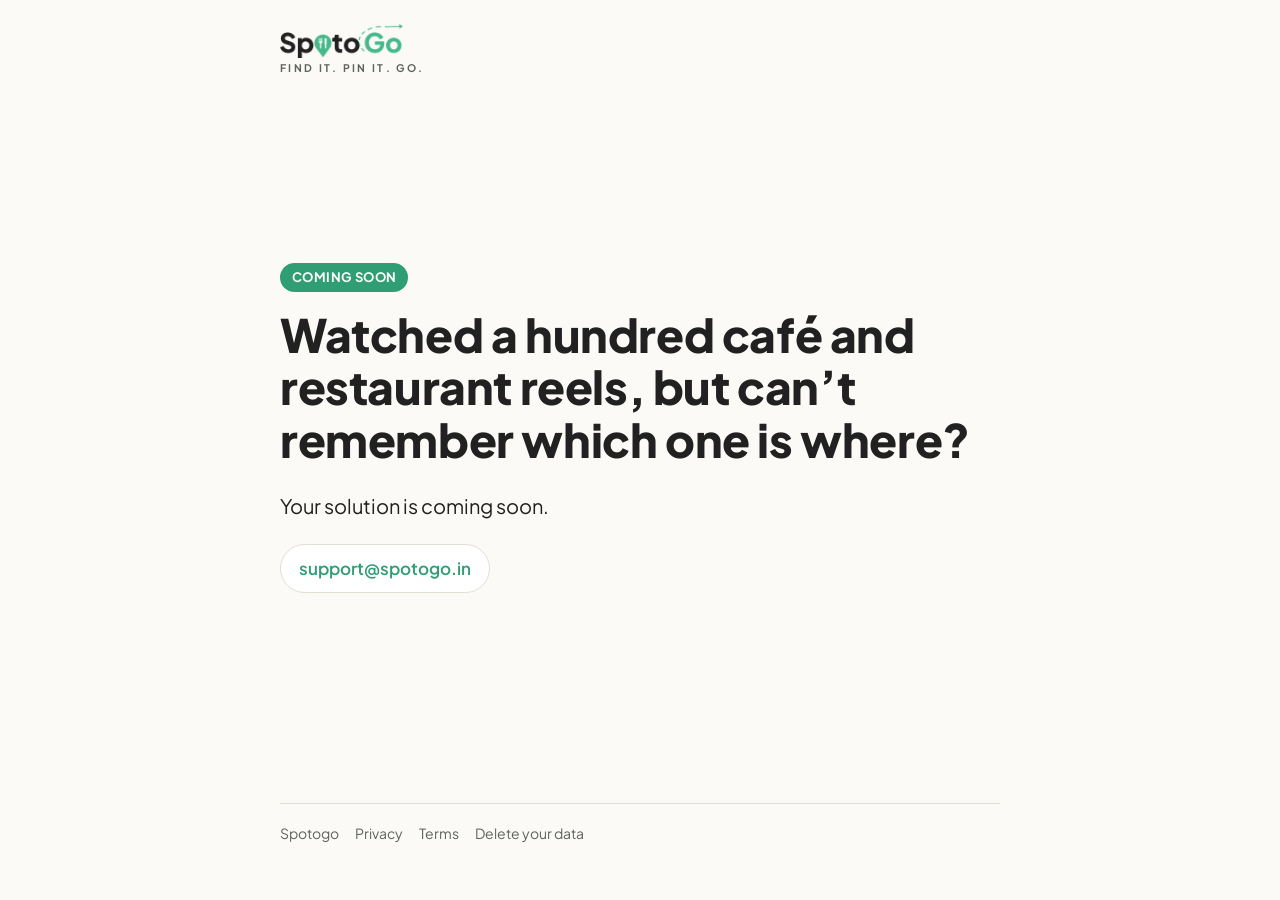
==== index.html @ ae4ee1b2 "Mint redesign: new SpotoGo logo, palette and fonts" ====
<!doctype html>
<html lang="en">
<head>
<meta charset="utf-8" />
<meta name="viewport" content="width=device-width, initial-scale=1, viewport-fit=cover" />
<title>Spotogo · Coming soon</title>
<meta name="description" content="Watched a hundred café and restaurant reels, but can’t remember which one is where? Your solution is coming soon." />
<meta name="theme-color" content="#FCFAF6" />
<meta name="robots" content="noindex" />
<link rel="icon" href="icon.png" />
<link rel="preconnect" href="https://fonts.googleapis.com" />
<link rel="preconnect" href="https://fonts.gstatic.com" crossorigin />
<link rel="stylesheet" href="https://fonts.googleapis.com/css2?family=Plus+Jakarta+Sans:wght@400;500;600;700;800&display=swap" />
<link rel="stylesheet" href="site.css?v=5" />
<script>
  // Shared-spot links used to live at the site root (#<payload>); send them to /s/.
  function toSpot() { if (location.hash.length > 20) location.replace('s/' + location.hash); }
  toSpot();
  addEventListener('hashchange', toSpot);
</script>
<style>
  /* The full home page is kept in site/launch/ until Spotogo is on Google Play. */
  main { min-height: calc(100vh - 80px); display: flex; flex-direction: column; }
  .soon { flex: 1; display: flex; flex-direction: column; justify-content: center; padding: 48px 0; }
  .soon h1 { font-size: clamp(30px, 6vw, 46px); max-width: 720px; }
  .soon .lead { font-size: 20px; color: var(--text); margin: 18px 0 22px; }
  .mail { align-self: flex-start; font-weight: 600; font-size: 17px; text-decoration: none;
    border: 1px solid var(--border); background: var(--card); padding: 10px 18px; border-radius: 999px; }
  .mail:hover { border-color: var(--accent); }
  .pill { display: inline-block; align-self: flex-start; background: var(--accent); color: #fff;
    font-weight: 700; font-size: 13px; letter-spacing: .4px; text-transform: uppercase; padding: 4px 12px;
    border-radius: 999px; margin-bottom: 16px; }
</style>
</head>
<body>
<main>
  <a class="brand" href="./"><span class="logo-text"><img class="logo" src="logo.png" alt="Spotogo" /><span class="tagline">Find it. Pin it. Go.</span></span></a>

  <section class="soon">
    <span class="pill">Coming soon</span>
    <h1>Watched a hundred café and restaurant reels, but can’t remember which one is where?</h1>
    <p class="lead">Your solution is coming soon.</p>
    <a class="mail" href="mailto:support@spotogo.in">support@spotogo.in</a>
  </section>

  <footer><a href="./">Spotogo</a><a href="privacy">Privacy</a><a href="terms">Terms</a><a href="delete-data">Delete your data</a></footer>
</main>
</body>
</html>
---- site.css ----
/* Shared styles for Spotogo's static pages (privacy, terms, delete-data). */
:root {
  /* Mint (same as the app's light theme, 2026-11-02): warm off-white, white cards, mint brand colour. Light only. */
  --bg: #FCFAF6; --card: #FFFFFF; --text: #202120; --muted: #5E6360; --faint: #8A908C;
  --border: #E3DED4; --accent: #2F9E74; --mint: #48B88C; --on-mint: #10291F; --accent-soft: #E4F4EC; --dark-green: #183C30;
  color-scheme: light;
}
* { box-sizing: border-box; }
html, body { margin: 0; background: var(--bg); color: var(--text); }
body {
  font-family: 'Plus Jakarta Sans', system-ui, sans-serif; line-height: 1.6;
  padding: max(24px, env(safe-area-inset-top)) 16px 56px; -webkit-font-smoothing: antialiased;
}
main { max-width: 720px; margin: 0 auto; }
a { color: var(--accent); }
.brand { display: flex; align-items: center; gap: 10px; text-decoration: none; color: var(--text); margin-bottom: 28px; }
.brand .logo { height: 34px; width: auto; display: block; }
/* The tagline sits under every Spotogo logo. */
.logo-text { display: flex; flex-direction: column; align-items: flex-start; line-height: 1.1; }
.tagline { font-size: 10.5px; font-weight: 700; letter-spacing: 0.22em; text-transform: uppercase; color: var(--muted); margin-top: 4px; }
h1 { font-weight: 800; font-size: 34px; line-height: 1.15; letter-spacing: -0.4px; margin: 0 0 6px; }
h2 { font-weight: 800; font-size: 22px; margin: 34px 0 8px; }
.updated { color: var(--faint); font-size: 14px; margin: 0 0 24px; }
p, li { color: var(--muted); font-size: 16px; }
strong { color: var(--text); }
ul { padding-left: 22px; }
.card { background: var(--card); border: 1px solid var(--border); border-radius: 18px; padding: 18px 20px; margin: 18px 0; }
.card p { margin: 6px 0; }
.code { font-family: ui-monospace, monospace; background: var(--card); border: 1px solid var(--accent); color: var(--accent); padding: 2px 8px; border-radius: 8px; }
footer { margin-top: 48px; padding-top: 18px; border-top: 1px solid var(--border); color: var(--faint); font-size: 14px; display: flex; flex-wrap: wrap; gap: 16px; }
footer a { color: var(--muted); text-decoration: none; }
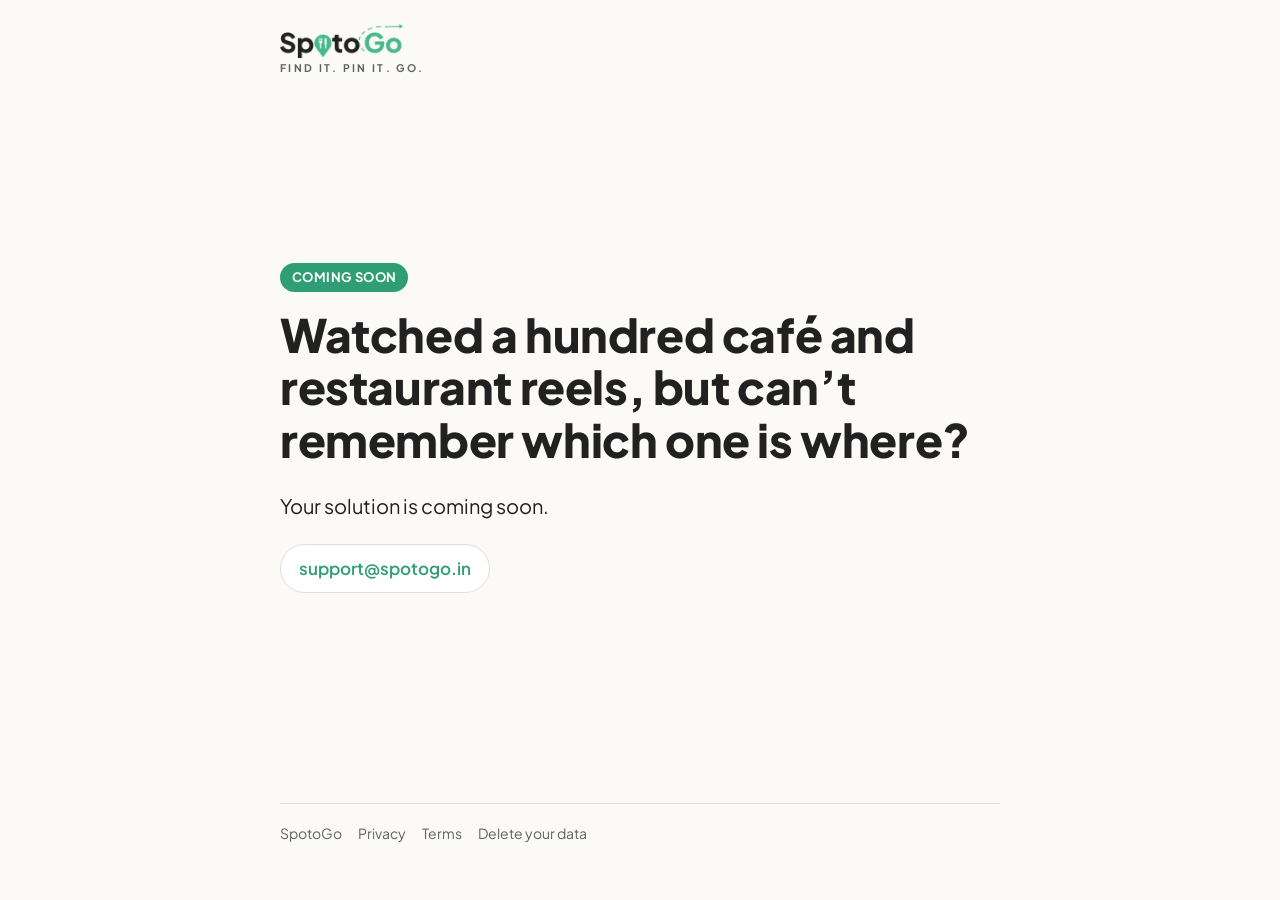
==== commit f4143d62: "SpotoGo spelling on the website" ====
--- a/index.html
+++ b/index.html
@@ -3,7 +3,7 @@
 <head>
 <meta charset="utf-8" />
 <meta name="viewport" content="width=device-width, initial-scale=1, viewport-fit=cover" />
-<title>Spotogo · Coming soon</title>
+<title>SpotoGo · Coming soon</title>
 <meta name="description" content="Watched a hundred café and restaurant reels, but can’t remember which one is where? Your solution is coming soon." />
 <meta name="theme-color" content="#FCFAF6" />
 <meta name="robots" content="noindex" />
@@ -19,7 +19,7 @@
   addEventListener('hashchange', toSpot);
 </script>
 <style>
-  /* The full home page is kept in site/launch/ until Spotogo is on Google Play. */
+  /* The full home page is kept in site/launch/ until SpotoGo is on Google Play. */
   main { min-height: calc(100vh - 80px); display: flex; flex-direction: column; }
   .soon { flex: 1; display: flex; flex-direction: column; justify-content: center; padding: 48px 0; }
   .soon h1 { font-size: clamp(30px, 6vw, 46px); max-width: 720px; }
@@ -34,7 +34,7 @@
 </head>
 <body>
 <main>
-  <a class="brand" href="./"><span class="logo-text"><img class="logo" src="logo.png" alt="Spotogo" /><span class="tagline">Find it. Pin it. Go.</span></span></a>
+  <a class="brand" href="./"><span class="logo-text"><img class="logo" src="logo.png" alt="SpotoGo" /><span class="tagline">Find it. Pin it. Go.</span></span></a>
 
   <section class="soon">
     <span class="pill">Coming soon</span>
@@ -43,7 +43,7 @@
     <a class="mail" href="mailto:support@spotogo.in">support@spotogo.in</a>
   </section>
 
-  <footer><a href="./">Spotogo</a><a href="privacy">Privacy</a><a href="terms">Terms</a><a href="delete-data">Delete your data</a></footer>
+  <footer><a href="./">SpotoGo</a><a href="privacy">Privacy</a><a href="terms">Terms</a><a href="delete-data">Delete your data</a></footer>
 </main>
 </body>
 </html>
--- a/site.css
+++ b/site.css
@@ -1,4 +1,4 @@
-/* Shared styles for Spotogo's static pages (privacy, terms, delete-data). */
+/* Shared styles for SpotoGo's static pages (privacy, terms, delete-data). */
 :root {
   /* Mint (same as the app's light theme, 2026-11-02): warm off-white, white cards, mint brand colour. Light only. */
   --bg: #FCFAF6; --card: #FFFFFF; --text: #202120; --muted: #5E6360; --faint: #8A908C;
@@ -15,7 +15,7 @@
 a { color: var(--accent); }
 .brand { display: flex; align-items: center; gap: 10px; text-decoration: none; color: var(--text); margin-bottom: 28px; }
 .brand .logo { height: 34px; width: auto; display: block; }
-/* The tagline sits under every Spotogo logo. */
+/* The tagline sits under every SpotoGo logo. */
 .logo-text { display: flex; flex-direction: column; align-items: flex-start; line-height: 1.1; }
 .tagline { font-size: 10.5px; font-weight: 700; letter-spacing: 0.22em; text-transform: uppercase; color: var(--muted); margin-top: 4px; }
 h1 { font-weight: 800; font-size: 34px; line-height: 1.15; letter-spacing: -0.4px; margin: 0 0 6px; }
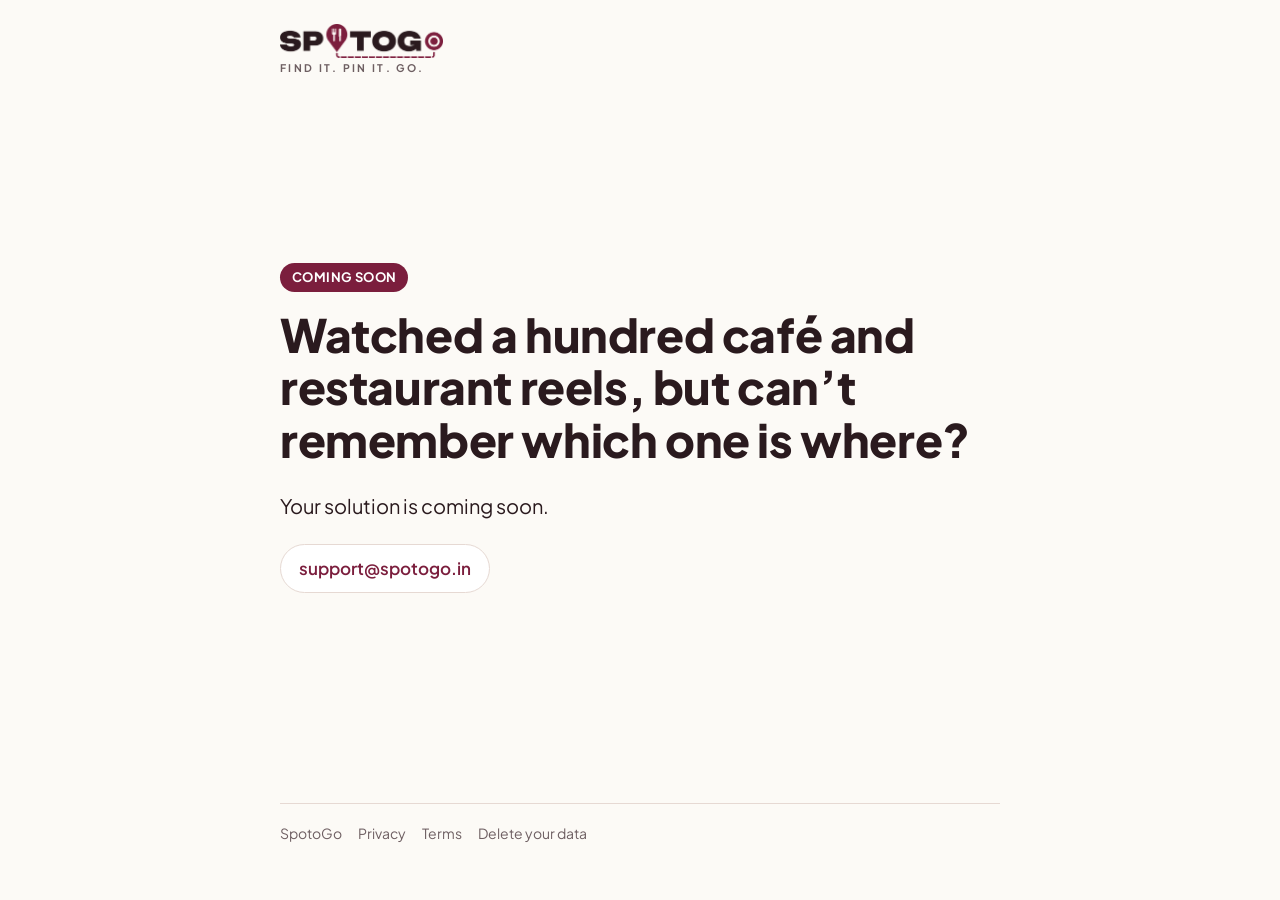
==== commit 944c4e51: "Wine & Olive website with the Route logo" ====
--- a/index.html
+++ b/index.html
@@ -7,11 +7,11 @@
 <meta name="description" content="Watched a hundred café and restaurant reels, but can’t remember which one is where? Your solution is coming soon." />
 <meta name="theme-color" content="#FCFAF6" />
 <meta name="robots" content="noindex" />
-<link rel="icon" href="icon.png" />
+<link rel="icon" type="image/png" href="favicon.png" />
 <link rel="preconnect" href="https://fonts.googleapis.com" />
 <link rel="preconnect" href="https://fonts.gstatic.com" crossorigin />
 <link rel="stylesheet" href="https://fonts.googleapis.com/css2?family=Plus+Jakarta+Sans:wght@400;500;600;700;800&display=swap" />
-<link rel="stylesheet" href="site.css?v=5" />
+<link rel="stylesheet" href="site.css?v=6" />
 <script>
   // Shared-spot links used to live at the site root (#<payload>); send them to /s/.
   function toSpot() { if (location.hash.length > 20) location.replace('s/' + location.hash); }
--- a/site.css
+++ b/site.css
@@ -1,8 +1,8 @@
 /* Shared styles for SpotoGo's static pages (privacy, terms, delete-data). */
 :root {
-  /* Mint (same as the app's light theme, 2026-11-02): warm off-white, white cards, mint brand colour. Light only. */
-  --bg: #FCFAF6; --card: #FFFFFF; --text: #202120; --muted: #5E6360; --faint: #8A908C;
-  --border: #E3DED4; --accent: #2F9E74; --mint: #48B88C; --on-mint: #10291F; --accent-soft: #E4F4EC; --dark-green: #183C30;
+  /* Wine & Olive (same as the app's light theme, 2026-11-28): warm off-white, white cards, wine brand colour. Light only. (The --mint / --dark-green names are old; they hold wine now.) */
+  --bg: #FCFAF6; --card: #FFFFFF; --text: #2A1A1E; --muted: #6E5F62; --faint: #A3969A;
+  --border: #E6D9D3; --accent: #7B1E3D; --mint: #7B1E3D; --on-mint: #FFFFFF; --accent-soft: #F9E9E4; --dark-green: #5A1630;
   color-scheme: light;
 }
 * { box-sizing: border-box; }
